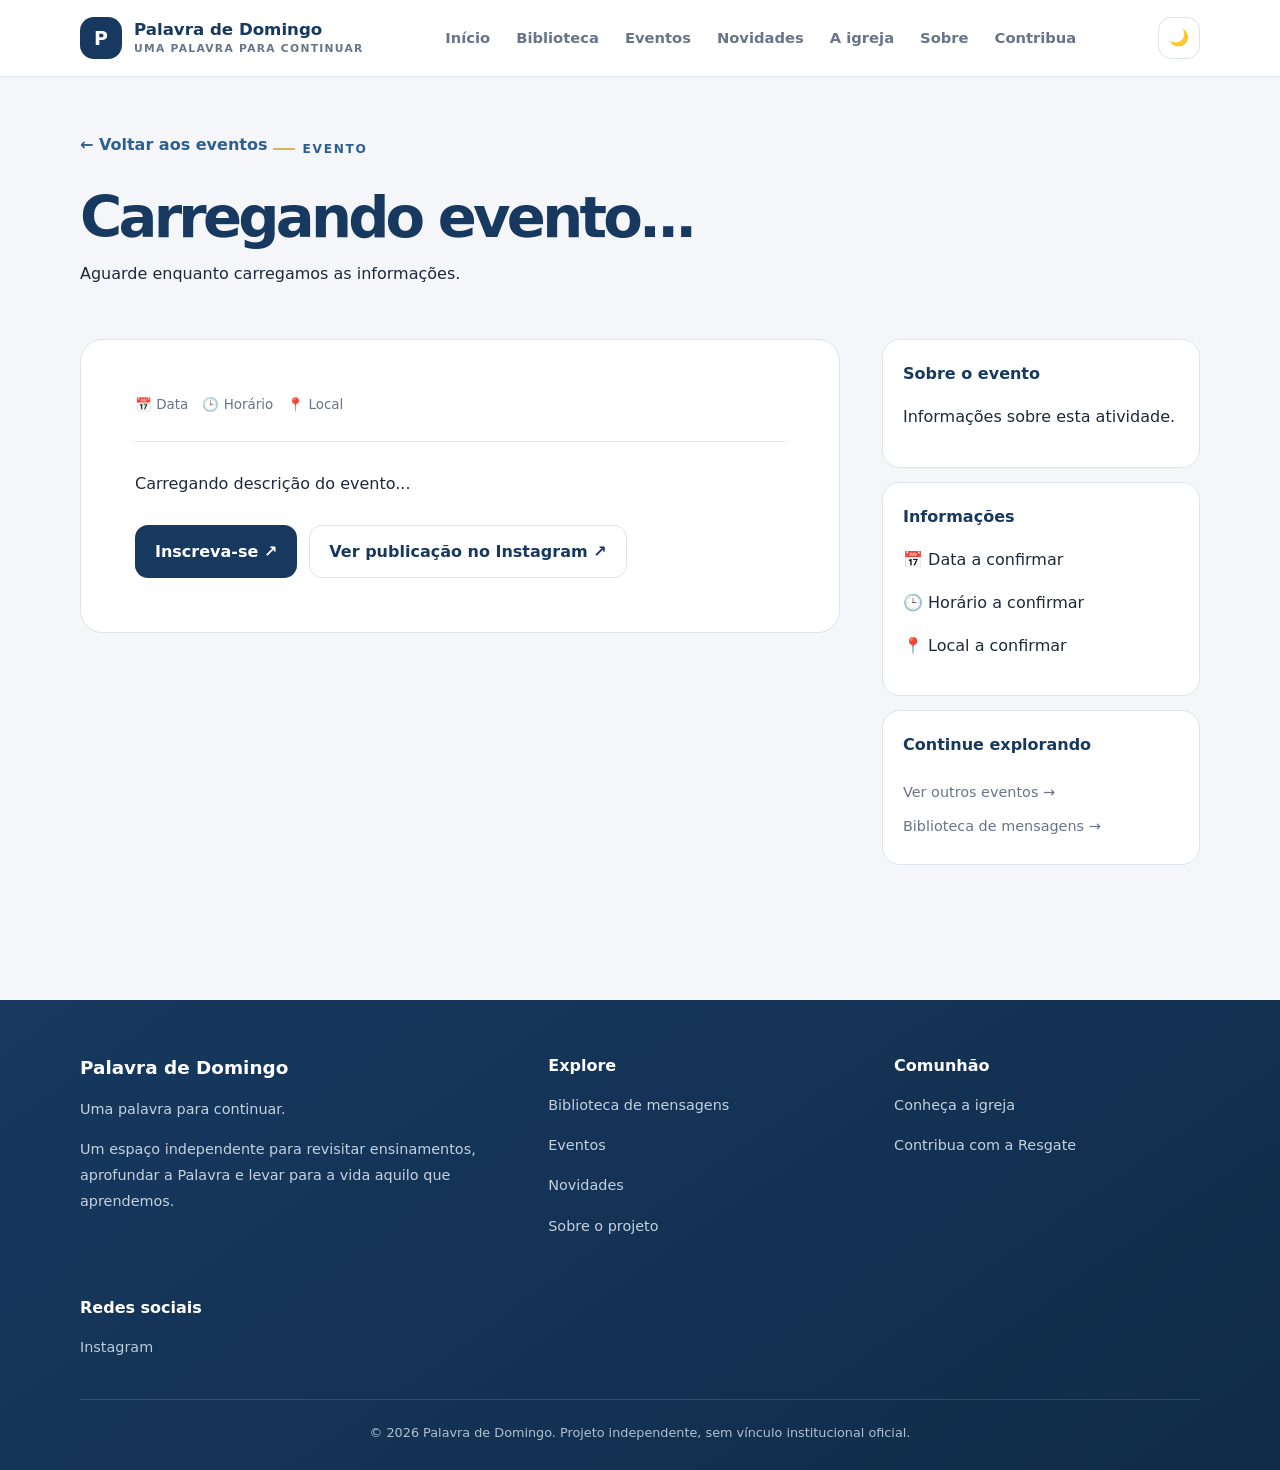
==== evento.html @ 1c744470 "Create individual event page structure." ====
<!DOCTYPE html>
<html lang="pt-BR">

<head>
  <meta charset="UTF-8">
  <meta name="viewport" content="width=device-width, initial-scale=1.0">
  <meta name="theme-color" content="#17395F">

  <meta
    name="description"
    content="Confira os detalhes deste evento no Palavra de Domingo."
  >

  <title>Evento | Palavra de Domingo</title>

  <link rel="stylesheet" href="style.css">
</head>

<body>

  <!-- CABEÇALHO -->

  <header class="site-header">
    <div class="container header-inner">

      <a class="brand" href="index.html">
        <span class="brand-mark">P</span>

        <span class="brand-name">
          Palavra de Domingo
          <small>Uma palavra para continuar</small>
        </span>
      </a>

      <nav
        class="nav"
        id="main-navigation"
        aria-label="Navegação principal"
      >
        <a href="index.html">Início</a>
        <a href="mensagens.html">Biblioteca</a>
        <a href="eventos.html">Eventos</a>
        <a href="novidades.html">Novidades</a>
        <a href="igreja.html">A igreja</a>
        <a href="sobre.html">Sobre</a>
        <a href="contribua.html">Contribua</a>
      </nav>

      <div class="header-actions">

        <button
          class="icon-btn"
          id="theme-toggle"
          type="button"
          aria-label="Alternar tema"
        >🌙</button>

        <button
          class="menu-toggle"
          id="menu-toggle"
          type="button"
          aria-label="Abrir menu"
          aria-expanded="false"
          aria-controls="main-navigation"
        >☰</button>

      </div>

    </div>
  </header>


  <!-- CONTEÚDO DO EVENTO -->

  <main id="event-page">

    <section class="page-hero">
      <div class="container">

        <a class="back-link" href="eventos.html">
          ← Voltar aos eventos
        </a>

        <span class="eyebrow" id="event-category">
          Evento
        </span>

        <h1 id="event-title">
          Carregando evento...
        </h1>

        <p class="hero-intro" id="event-description">
          Aguarde enquanto carregamos as informações.
        </p>

      </div>
    </section>


    <!-- INFORMAÇÕES PRINCIPAIS -->

    <section class="section" style="padding-top: 0">

      <div class="container article-layout">

        <article class="article">

          <!-- IMAGEM DE CAPA -->

          <div
            id="event-cover-wrap"
            class="event-cover-wrap"
            hidden
          >
            <img
              id="event-cover"
              src=""
              alt=""
            >
          </div>


          <!-- DATA, HORÁRIO E LOCAL -->

          <div class="article-meta">

            <span id="event-date">
              📅 Data
            </span>

            <span id="event-time">
              🕒 Horário
            </span>

            <span id="event-location">
              📍 Local
            </span>

          </div>


          <!-- DESCRIÇÃO COMPLETA -->

          <div
            id="event-body"
            class="event-body"
          >
            <p>
              Carregando descrição do evento...
            </p>
          </div>


          <!-- GALERIA -->

          <section
            id="event-gallery-section"
            class="event-gallery-section"
            hidden
          >

            <h2>Galeria de imagens</h2>

            <div
              id="event-gallery"
              class="event-gallery"
            ></div>

          </section>


          <!-- BOTÕES -->

          <div
            id="event-actions"
            class="hero-actions event-actions"
            hidden
          >

            <a
              id="event-registration"
              class="btn btn-primary"
              href="#"
              target="_blank"
              rel="noopener noreferrer"
              hidden
            >
              Inscreva-se ↗
            </a>

            <a
              id="event-instagram"
              class="btn btn-secondary"
              href="#"
              target="_blank"
              rel="noopener noreferrer"
              hidden
            >
              Ver publicação no Instagram ↗
            </a>

          </div>

        </article>


        <!-- INFORMAÇÕES LATERAIS -->

        <aside class="article-aside">

          <div class="aside-card">

            <h3>Sobre o evento</h3>

            <p id="event-sidebar-description">
              Informações sobre esta atividade.
            </p>

          </div>


          <div class="aside-card">

            <h3>Informações</h3>

            <p id="event-sidebar-date">
              📅 Data a confirmar
            </p>

            <p id="event-sidebar-time">
              🕒 Horário a confirmar
            </p>

            <p id="event-sidebar-location">
              📍 Local a confirmar
            </p>

          </div>


          <div class="aside-card">

            <h3>Continue explorando</h3>

            <a href="eventos.html">
              Ver outros eventos →
            </a>

            <a href="mensagens.html">
              Biblioteca de mensagens →
            </a>

          </div>

        </aside>

      </div>

    </section>


    <!-- ESTADO DE ERRO -->

    <div class="container">

      <p
        id="event-error"
        class="notice"
        role="status"
        hidden
      >
        Não foi possível encontrar este evento.
        Confira o endereço ou volte para a página de eventos.
      </p>

    </div>

  </main>


  <!-- RODAPÉ -->

  <footer class="site-footer">

    <div class="container">

      <div class="footer-grid">

        <div>
          <h3>Palavra de Domingo</h3>

          <p>Uma palavra para continuar.</p>

          <p>
            Um espaço independente para revisitar ensinamentos,
            aprofundar a Palavra e levar para a vida aquilo
            que aprendemos.
          </p>
        </div>


        <div>
          <h3>Explore</h3>

          <p>
            <a href="mensagens.html">Biblioteca de mensagens</a>
          </p>

          <p>
            <a href="eventos.html">Eventos</a>
          </p>

          <p>
            <a href="novidades.html">Novidades</a>
          </p>

          <p>
            <a href="sobre.html">Sobre o projeto</a>
          </p>
        </div>


        <div>
          <h3>Comunhão</h3>

          <p>
            <a href="igreja.html">Conheça a igreja</a>
          </p>

          <p>
            <a href="contribua.html">Contribua com a Resgate</a>
          </p>
        </div>

      </div>


      <div class="footer-bottom">
        © 2026 Palavra de Domingo.
        Projeto independente, sem vínculo institucional oficial.
      </div>

    </div>

  </footer>


  <!-- SCRIPTS -->

  <script src="script.js"></script>
  <script src="evento.js"></script>

</body>

</html>
---- style.css ----
:root {
  color-scheme: light;
--navy: var(--brand-primary, #17395F);
--blue: var(--brand-secondary, #2E5F91);
--gold: var(--brand-accent, #D6B45B);
  --bg: #F4F6F9;
  --surface: #FFFFFF;
  --surface-2: #EAF0F6;
  --text: #1D2938;
  --muted: #66758A;
  --line: #DCE3EB;
  --shadow: 0 16px 42px rgba(23,57,95,.09);
  --radius: 22px;
}

[data-theme="dark"] {
  color-scheme: dark;
  --navy: #DCEAFF;
  --blue: #8DB9E8;
  --gold: #E5C66F;
  --bg: #101923;
  --surface: #172432;
  --surface-2: #203244;
  --text: #EDF3FA;
  --muted: #A9B8C8;
  --line: #304254;
  --shadow: 0 16px 42px rgba(0,0,0,.22);
}

* { box-sizing: border-box; }

html { scroll-behavior: smooth; }

body {
  margin: 0;
  background: var(--bg);
  color: var(--text);
  font: 16px/1.7 Inter, system-ui, sans-serif;
  transition: background .2s, color .2s;
}

a { color: inherit; text-decoration: none; }
button, input, textarea { font: inherit; }
button { cursor: pointer; }

.container {
  width: min(1120px, calc(100% - 40px));
  margin: auto;
}

.site-header {
  position: sticky;
  top: 0;
  z-index: 20;
  background: var(--surface);
  border-bottom: 1px solid var(--line);
}

.header-inner {
  height: 76px;
  display: flex;
  align-items: center;
  justify-content: space-between;
  gap: 24px;
}

.brand {
  display: flex;
  align-items: center;
  gap: 12px;
  font-weight: 800;
  color: var(--navy);
}

.brand-mark {
  display: grid;
  place-items: center;
  width: 42px;
  height: 42px;
  border-radius: 14px;
  background: var(--navy);
  color: white;
  font-size: 19px;
}

.brand-name { font-size: 1.04rem; line-height: 1.1; }

.brand-name small {
  display: block;
  font-size: .67rem;
  letter-spacing: .12em;
  text-transform: uppercase;
  color: var(--muted);
  margin-top: 4px;
}

.nav {
  display: flex;
  align-items: center;
  gap: 26px;
}

.nav a {
  font-size: .92rem;
  font-weight: 650;
  color: var(--muted);
}

.nav a:hover, .nav a[aria-current="page"] { color: var(--blue); }

.header-actions {
  display: flex;
  gap: 9px;
  align-items: center;
}

.icon-btn, .menu-toggle {
  width: 42px;
  height: 42px;
  border: 1px solid var(--line);
  border-radius: 13px;
  background: var(--surface);
  color: var(--text);
  display: grid;
  place-items: center;
}

.menu-toggle { display: none; }

.hero {
  padding: 76px 0 62px;
  background: linear-gradient(135deg, var(--surface), var(--bg));
}

.eyebrow {
  display: inline-flex;
  align-items: center;
  gap: 8px;
  color: var(--blue);
  font-size: .76rem;
  font-weight: 800;
  letter-spacing: .14em;
  text-transform: uppercase;
}

.eyebrow:before {
  content: "";
  width: 22px;
  height: 2px;
  background: var(--gold);
}

h1, h2, h3, p { margin-top: 0; }

h1 {
  font-size: clamp(2.5rem, 6vw, 4.7rem);
  line-height: 1.04;
  letter-spacing: -.065em;
  color: var(--navy);
  max-width: 780px;
  margin: 18px 0;
}

.hero p {
  max-width: 620px;
  color: var(--muted);
  font-size: 1.12rem;
}

.hero-actions {
  display: flex;
  gap: 12px;
  flex-wrap: wrap;
  margin-top: 28px;
}

.btn {
  display: inline-flex;
  align-items: center;
  justify-content: center;
  gap: 9px;
  padding: 12px 19px;
  border-radius: 13px;
  font-weight: 750;
  border: 1px solid transparent;
  transition: transform .2s;
}

.btn:hover { transform: translateY(-2px); }

.btn-primary { background: var(--navy); color: white; }

.btn-secondary {
  border-color: var(--line);
  background: var(--surface);
  color: var(--navy);
}

.section { padding: 66px 0; }

.section-head {
  display: flex;
  justify-content: space-between;
  align-items: end;
  gap: 20px;
  margin-bottom: 26px;
}

.section-head h2 {
  font-size: clamp(1.7rem, 4vw, 2.4rem);
  letter-spacing: -.045em;
  color: var(--navy);
  margin: 8px 0 0;
}

.section-head p { color: var(--muted); margin: 5px 0 0; }

.featured-card {
  display: grid;
  grid-template-columns: 1.1fr .9fr;
  overflow: hidden;
  border: 1px solid var(--line);
  border-radius: var(--radius);
  background: var(--surface);
  box-shadow: var(--shadow);
}

.featured-copy { padding: clamp(26px, 5vw, 52px); }

.featured-copy h3 {
  font-size: clamp(1.8rem, 4vw, 2.7rem);
  line-height: 1.12;
  color: var(--navy);
  margin: 16px 0;
}

.featured-copy p { color: var(--muted); }

.featured-art {
  min-height: 300px;
  background: linear-gradient(145deg, #17395F, #2E5F91 65%, #527DA8);
  display: grid;
  place-items: center;
  color: white;
  text-align: center;
  padding: 30px;
}

.art-verse {
  font-family: Georgia, serif;
  font-size: clamp(2rem, 4vw, 3rem);
  line-height: 1.2;
  max-width: 340px;
}

.art-verse small {
  display: block;
  font: 700 .75rem system-ui;
  letter-spacing: .15em;
  margin-top: 20px;
  color: #F0D990;
}

.message-grid {
  display: grid;
  grid-template-columns: repeat(3, 1fr);
  gap: 18px;
}

.message-card {
  background: var(--surface);
  border: 1px solid var(--line);
  border-radius: 18px;
  padding: 24px;
  display: flex;
  flex-direction: column;
  min-height: 250px;
  transition: transform .2s, box-shadow .2s;
}

.message-card:hover {
  transform: translateY(-4px);
  box-shadow: var(--shadow);
}

.tag {
  display: inline-flex;
  width: max-content;
  padding: 5px 10px;
  border-radius: 99px;
  background: var(--surface-2);
  color: var(--blue);
  font-size: .72rem;
  font-weight: 800;
}

.message-card h3 {
  font-size: 1.35rem;
  line-height: 1.2;
  color: var(--navy);
  margin: 18px 0 9px;
}

.message-card p { color: var(--muted); font-size: .94rem; }

.card-meta {
  margin-top: auto;
  padding-top: 15px;
  color: var(--muted);
  font-size: .8rem;
  display: flex;
  justify-content: space-between;
}

.library-hero, .page-hero { padding: 54px 0 36px; }

.library-hero h1, .page-hero h1 {
  font-size: clamp(2.3rem, 5vw, 3.6rem);
  margin: 12px 0;
}

.library-tools {
  display: flex;
  gap: 12px;
  flex-wrap: wrap;
  margin: 25px 0 28px;
}

.search-box {
  flex: 1;
  min-width: 220px;
  padding: 13px 16px;
  border: 1px solid var(--line);
  border-radius: 13px;
  background: var(--surface);
  color: var(--text);
  outline: none;
}

.search-box:focus, textarea:focus {
  border-color: var(--blue);
  box-shadow: 0 0 0 3px rgba(46,95,145,.15);
}

.filter-row { display: flex; gap: 8px; flex-wrap: wrap; }

.filter-btn {
  border: 1px solid var(--line);
  border-radius: 99px;
  padding: 9px 14px;
  background: var(--surface);
  color: var(--muted);
  font-size: .85rem;
  font-weight: 700;
}

.filter-btn.active {
  background: var(--navy);
  color: white;
  border-color: var(--navy);
}

.empty-state {
  padding: 35px;
  text-align: center;
  color: var(--muted);
  border: 1px dashed var(--line);
  border-radius: 18px;
}

.article-layout {
  display: grid;
  grid-template-columns: minmax(0, 760px) minmax(210px, 1fr);
  gap: 42px;
  align-items: start;
}

.article {
  background: var(--surface);
  border: 1px solid var(--line);
  border-radius: var(--radius);
  padding: clamp(24px, 5vw, 54px);
}

.article h1 {
  font-size: clamp(2.1rem, 5vw, 3.5rem);
  margin: 16px 0;
}

.article-lead { font-size: 1.13rem; color: var(--muted); }

.article-meta {
  display: flex;
  gap: 14px;
  flex-wrap: wrap;
  color: var(--muted);
  font-size: .84rem;
  padding-bottom: 24px;
  border-bottom: 1px solid var(--line);
  margin-bottom: 28px;
}

.article h2 {
  font-size: 1.55rem;
  color: var(--navy);
  margin: 34px 0 10px;
}

.article blockquote {
  margin: 25px 0;
  padding: 18px 22px;
  border-left: 3px solid var(--gold);
  background: var(--surface-2);
  border-radius: 0 12px 12px 0;
  color: var(--navy);
  font-family: Georgia, serif;
  font-size: 1.15rem;
}

.article-aside { position: sticky; top: 100px; }

.aside-card {
  background: var(--surface);
  border: 1px solid var(--line);
  border-radius: 18px;
  padding: 20px;
  margin-bottom: 14px;
}

.aside-card h3 { font-size: 1rem; color: var(--navy); }

.aside-card a {
  display: block;
  color: var(--muted);
  padding: 5px 0;
  font-size: .9rem;
}

.reflection {
  margin-top: 34px;
  padding-top: 28px;
  border-top: 1px solid var(--line);
}

.reflection textarea {
  width: 100%;
  min-height: 130px;
  padding: 14px;
  border: 1px solid var(--line);
  border-radius: 13px;
  background: var(--bg);
  color: var(--text);
  resize: vertical;
}

.saved-note { font-size: .8rem; color: var(--muted); margin-top: 7px; }

.content-panel {
  background: var(--surface);
  border: 1px solid var(--line);
  border-radius: var(--radius);
  padding: clamp(24px, 5vw, 44px);
  margin: 20px 0;
}

.content-panel h2 { color: var(--navy); }
.content-panel p, .content-panel li { color: var(--muted); }

.info-grid {
  display: grid;
  grid-template-columns: repeat(2, 1fr);
  gap: 16px;
}

.info-item {
  padding: 22px;
  border-radius: 16px;
  background: var(--surface-2);
}

.info-item strong {
  display: block;
  color: var(--navy);
  margin-bottom: 5px;
}

.site-footer {
  margin-top: 55px;
  background: linear-gradient(145deg, #17395F, #102B49);
  color: #E8F0F8;
  padding: 52px 0 26px;
}

.footer-grid {
  display: grid;
  grid-template-columns: 1.4fr 1fr 1fr;
  gap: 40px;
}
.site-footer p,
.site-footer a {
  color: #C4D2E0;
  font-size: .9rem;
  line-height: 1.8;
}

.site-footer h3 {
  color: #FFFFFF;
  font-size: 1rem;
  margin-bottom: 14px;
}

.site-footer .footer-grid > div:first-child h3 {
  font-size: 1.15rem;
}

.site-footer a {
  text-decoration: none;
  transition: color .2s ease;
}

.site-footer a:hover {
  color: #D6B45B;
}

.footer-bottom {
  border-top: 1px solid rgba(255, 255, 255, .12);
  margin-top: 38px;
  padding-top: 22px;
  color: #AFC1D3;
  font-size: .8rem;
  line-height: 1.7;
  text-align: center;
}

.notice {
  padding: 14px 17px;
  border-radius: 13px;
  background: var(--surface-2);
  color: var(--muted);
  font-size: .9rem;
}

.back-link { display: inline-block; color: var(--blue); font-weight: 750; margin-bottom: 18px; }
.hidden { display: none !important; }

@media (max-width: 800px) {
    .nav {
  display: none;
  position: absolute;
  top: 100%;
  left: 0;
  right: 0;
  width: 100%;
  padding: 18px 22px 22px;
  background: var(--surface);
  border-bottom: 1px solid var(--line);
  flex-direction: column;
  align-items: flex-start;
  gap: 16px;
  z-index: 19;
    }

  .nav.open { display: flex; }
  .menu-toggle { display: grid; }
  .featured-card { grid-template-columns: 1fr; }
  .featured-art { min-height: 220px; order: -1; }
  .message-grid { grid-template-columns: repeat(2, 1fr); }
  .article-layout { grid-template-columns: 1fr; }
  .article-aside { position: static; display: grid; grid-template-columns: repeat(2, 1fr); gap: 12px; }
  .aside-card { margin: 0; }
  .footer-grid { grid-template-columns: 1fr 1fr; }
}

@media (max-width: 540px) {
  .container { width: min(100% - 30px, 1120px); }
  .header-inner { height: 68px; }
  .brand-mark { width: 38px; height: 38px; }
  .brand-name { font-size: .95rem; }
  .hero { padding: 55px 0 45px; }
  .section { padding: 48px 0; }
  .section-head { align-items: flex-start; flex-direction: column; }
  .message-grid { grid-template-columns: 1fr; }
  .message-card { min-height: 220px; }
  .article-aside, .info-grid, .footer-grid { grid-template-columns: 1fr; }
  .library-tools { display: block; }
  .search-box { width: 100%; margin-bottom: 12px; }
  .hero-actions .btn { width: 100%; }
}
/* CORREÇÕES DE CONTRASTE DOS BOTÕES */
.brand-mark {
  background: var(--brand-primary, #17395F);
  color: #FFFFFF;
}

.btn-primary {
  background: var(--brand-primary, #17395F);
  color: #FFFFFF;
}

.filter-btn.active {
  background: var(--brand-primary, #17395F);
  color: #FFFFFF;
  border-color: var(--brand-primary, #17395F);
}

/* Imagem de capa configurada pelo CMS */
.hero.has-background-image {
  background-size: cover;
  background-position: center;
  background-repeat: no-repeat;
  color: #FFFFFF;
}

.hero.has-background-image .eyebrow,
.hero.has-background-image h1 {
  color: #FFFFFF;
}

.hero.has-background-image p {
  color: #F1F5F9;
}

/* Imagem da igreja configurada pelo CMS */
.church-image-wrap {
  width: 100%;
  margin-bottom: 28px;
  overflow: hidden;
  border-radius: 18px;
  background: var(--surface);
}

.church-image-wrap img {
  display: block;
  width: 100%;
  max-height: 440px;
  object-fit: cover;
  object-position: center;
}
/* Redes sociais configuradas pelo CMS */
.footer-social {
  display: flex;
  flex-direction: column;
  align-items: flex-start;
  gap: 9px;
}

.footer-social h3 {
  margin: 0 0 5px;
  color: #FFFFFF;
  font-size: 1rem;
}

.footer-social a {
  color: #B9C9DA;
  font-size: .9rem;
  transition: color .2s;
}

.footer-social a:hover {
  color: #FFFFFF;
  text-decoration: underline;
}

@media (max-width: 540px) {
  .site-footer {
    padding: 42px 0 22px;
    margin-top: 40px;
  }

  .footer-grid {
    gap: 26px;
  }

  .site-footer h3 {
    margin-bottom: 9px;
  }

  .site-footer p,
  .site-footer a {
    line-height: 1.75;
  }

  .footer-bottom {
    margin-top: 30px;
    padding-top: 18px;
    text-align: left;
  }
}

/* ACESSIBILIDADE: FOCO VISÍVEL */
:focus-visible {
  outline: 3px solid var(--accent);
  outline-offset: 4px;
}

/* Evita destaque duplicado em elementos específicos */
:focus:not(:focus-visible) {
  outline: none;
}

.content-error {
  margin: 20px auto;
  padding: 16px;
  max-width: 1100px;
  border: 1px solid #d99a9a;
  border-radius: 10px;
  background: #fff1f1;
  color: #842727;
  font-size: 0.95rem;
  line-height: 1.5;
}

/* Imagens dentro das mensagens */
.article #message-body img {
  display: block;
  max-width: 100%;
  height: auto;
  margin: 28px auto;
  border-radius: 16px;
  object-fit: contain;
}


/* ==========================================
   PÁGINA DE EVENTOS
========================================== */

.event-card {
  padding: 0;
  overflow: hidden;
  min-height: 100%;
}

.event-card-image {
  display: block;
  width: 100%;
  height: 190px;
  object-fit: cover;
  object-position: center;
  background: var(--surface-2);
}

.event-card > .tag,
.event-card > h3,
.event-card > p,
.event-card > .event-meta,
.event-card > .event-registration {
  margin-left: 24px;
  margin-right: 24px;
}

.event-card > .tag {
  margin-top: 24px;
}

.event-card > h3 {
  margin-top: 16px;
  margin-bottom: 10px;
}

.event-card > p {
  line-height: 1.65;
  margin-bottom: 16px;
}

.event-meta {
  display: flex;
  flex-direction: column;
  gap: 8px;
  padding-top: 12px;
  margin-top: auto;
  color: var(--muted);
  font-size: .84rem;
}

.event-meta span {
  display: block;
}

.event-registration {
  align-self: flex-start;
  margin-top: 20px;
  margin-bottom: 24px;
}

.event-card > .event-registration:last-child {
  margin-bottom: 24px;
}

/* Ajustes para celulares */
@media (max-width: 540px) {
  .event-card-image {
    height: 180px;
  }

  .event-card > .tag,
  .event-card > h3,
  .event-card > p,
  .event-card > .event-meta,
  .event-card > .event-registration {
    margin-left: 20px;
    margin-right: 20px;
  }

  .event-card > .tag {
    margin-top: 20px;
  }

  .event-registration {
    margin-bottom: 20px;
  }
}
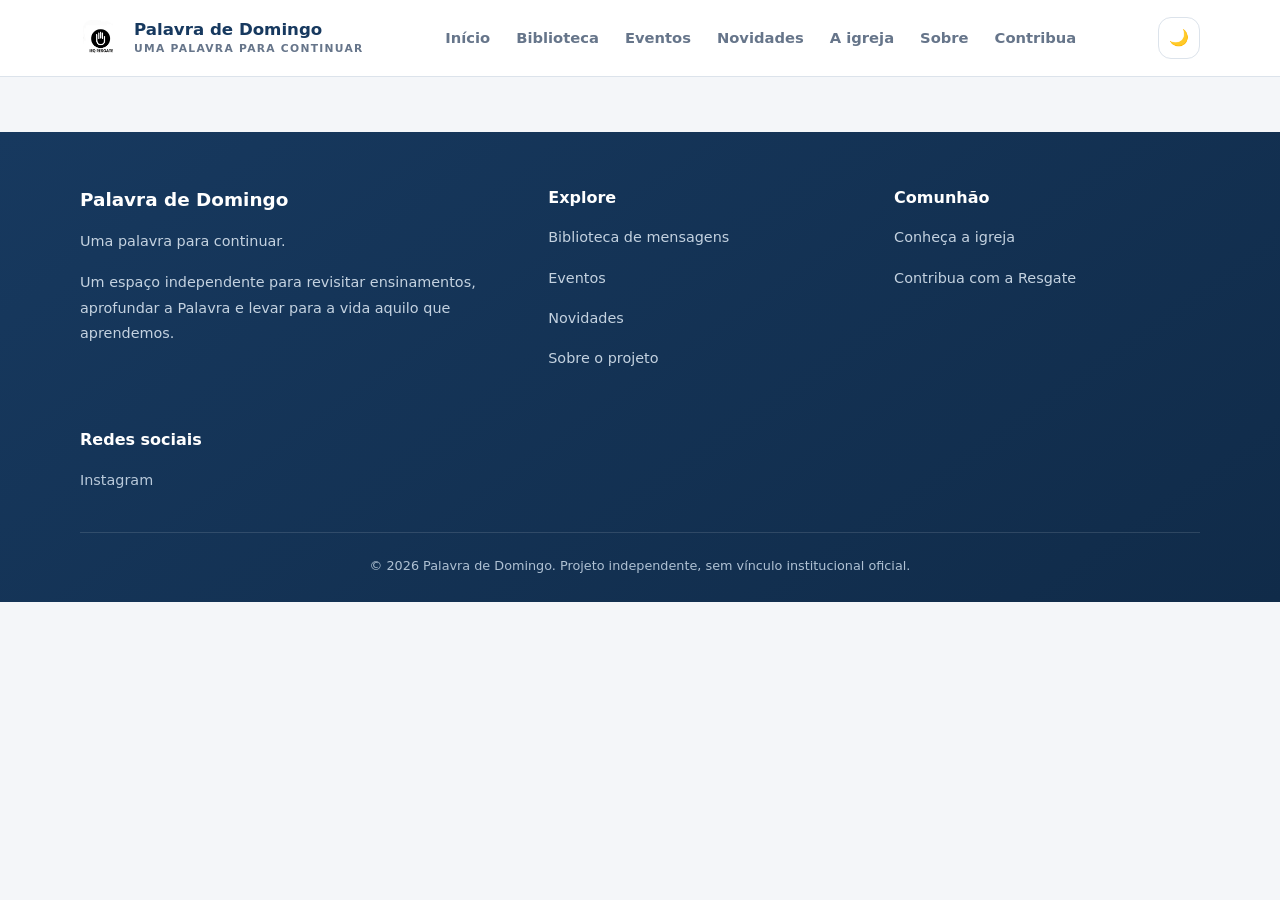
==== commit 18550624: "Add aria-live attribute to event title header" ====
--- a/evento.html
+++ b/evento.html
@@ -86,7 +86,7 @@
           Evento
         </span>
 
-        <h1 id="event-title">
+        <h1 id="event-title" aria-live="polite">
           Carregando evento...
         </h1>
 
--- a/style.css
+++ b/style.css
@@ -745,6 +745,7 @@
 .event-card > h3,
 .event-card > p,
 .event-card > .event-meta,
+.event-card > .event-details,
 .event-card > .event-registration {
   margin-left: 24px;
   margin-right: 24px;
@@ -784,6 +785,11 @@
   margin-bottom: 24px;
 }
 
+.event-details {
+  align-self: flex-start;
+  margin-top: 16px;
+}
+
 .event-card > .event-registration:last-child {
   margin-bottom: 24px;
 }
@@ -798,6 +804,7 @@
   .event-card > h3,
   .event-card > p,
   .event-card > .event-meta,
+  .event-card > .event-details,
   .event-card > .event-registration {
     margin-left: 20px;
     margin-right: 20px;
@@ -812,3 +819,113 @@
   }
 }
 
+/* ==========================================
+   IMAGENS DA PÁGINA INDIVIDUAL DE EVENTOS
+========================================== */
+
+.event-cover-wrap {
+  width: 100%;
+  margin-bottom: 28px;
+  overflow: hidden;
+  border-radius: var(--radius);
+}
+
+.event-cover-wrap img {
+  display: block;
+  width: 100%;
+  max-height: 420px;
+  object-fit: cover;
+  object-position: center;
+}
+
+.event-body img {
+  display: block;
+  max-width: 100%;
+  height: auto;
+  margin: 24px auto;
+  border-radius: 12px;
+}
+
+.event-gallery-section {
+  margin-top: 40px;
+}
+
+.event-gallery {
+  display: grid;
+  grid-template-columns: repeat(2, minmax(0, 1fr));
+  gap: 12px;
+}
+
+.event-gallery img {
+  display: block;
+  width: 100%;
+  height: 180px;
+  object-fit: cover;
+  border-radius: 12px;
+}
+
+/* ADAPTAÇÃO PARA CELULARES */
+@media (max-width: 540px) {
+
+  .event-cover-wrap img {
+    height: 220px;
+    max-height: 220px;
+  }
+
+  .event-gallery {
+    gap: 8px;
+  }
+
+  .event-gallery img {
+    height: 135px;
+    border-radius: 8px;
+  }
+
+}
+
+/* LOGO DO CABEÇALHO */
+.brand-mark {
+  background: #FFFFFF;
+  overflow: hidden;
+  flex: 0 0 42px;
+  border-radius: 12px;
+}
+
+.brand-logo-image {
+  display: block;
+  width: 100%;
+  height: 100%;
+  object-fit: contain;
+  background: #FFFFFF;
+  border-radius: inherit;
+  padding: 3px;
+  box-sizing: border-box;
+}
+
+@media (max-width: 540px) {
+  .brand-mark {
+    flex-basis: 38px;
+  }
+}
+
+/* ACESSIBILIDADE — FOCO NA NAVEGAÇÃO */
+a:focus-visible,
+button:focus-visible,
+input:focus-visible,
+textarea:focus-visible,
+select:focus-visible {
+  outline: 3px solid var(--gold);
+  outline-offset: 3px;
+}
+
+/* ACESSIBILIDADE — REDUZIR MOVIMENTOS */
+@media (prefers-reduced-motion: reduce) {
+  *,
+  *::before,
+  *::after {
+    scroll-behavior: auto !important;
+    animation-duration: 0.01ms !important;
+    animation-iteration-count: 1 !important;
+    transition-duration: 0.01ms !important;
+  }
+}
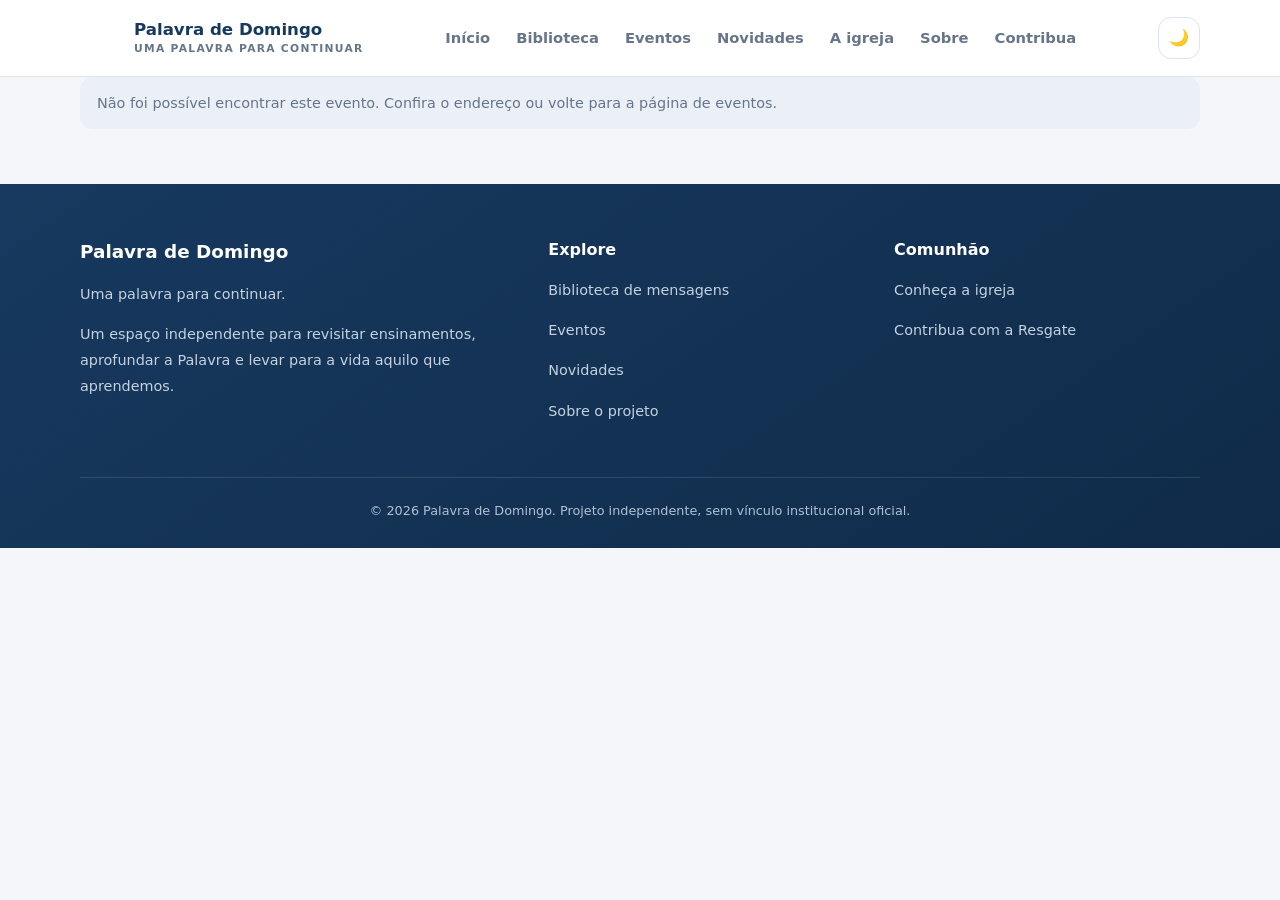
==== commit c627584f: "Add error state message to evento.html" ====
--- a/evento.html
+++ b/evento.html
@@ -12,6 +12,19 @@
     content="Confira os detalhes deste evento no Palavra de Domingo."
   >
 
+<link rel="canonical" href="https://projetosindependentes.github.io/palavra-de-domingo/evento.html">
+
+  <meta property="og:type" content="article">
+  <meta property="og:locale" content="pt_BR">
+  <meta property="og:site_name" content="Palavra de Domingo">
+  <meta property="og:title" content="Evento | Palavra de Domingo">
+  <meta property="og:description" content="Confira os detalhes deste evento no Palavra de Domingo.">
+  <meta property="og:url" content="https://projetosindependentes.github.io/palavra-de-domingo/evento.html">
+
+  <meta name="twitter:card" content="summary">
+  <meta name="twitter:title" content="Evento | Palavra de Domingo">
+  <meta name="twitter:description" content="Confira os detalhes deste evento no Palavra de Domingo.">
+  
   <title>Evento | Palavra de Domingo</title>
 
   <link rel="stylesheet" href="style.css">
@@ -258,30 +271,25 @@
       </div>
 
     </section>
-
-
-    <!-- ESTADO DE ERRO -->
-
-    <div class="container">
-
-      <p
-        id="event-error"
-        class="notice"
-        role="status"
-        hidden
-      >
-        Não foi possível encontrar este evento.
-        Confira o endereço ou volte para a página de eventos.
-      </p>
-
-    </div>
-
-  </main>
-
-
-  <!-- RODAPÉ -->
-
-  <footer class="site-footer">
+    
+</main>
+
+<!-- ESTADO DE ERRO -->
+<div class="container">
+  <p
+    id="event-error"
+    class="notice"
+    role="status"
+    hidden
+  >
+    Não foi possível encontrar este evento.
+    Confira o endereço ou volte para a página de eventos.
+  </p>
+</div>
+
+<!-- RODAPÉ -->
+  
+<footer class="site-footer">
 
     <div class="container">
 
